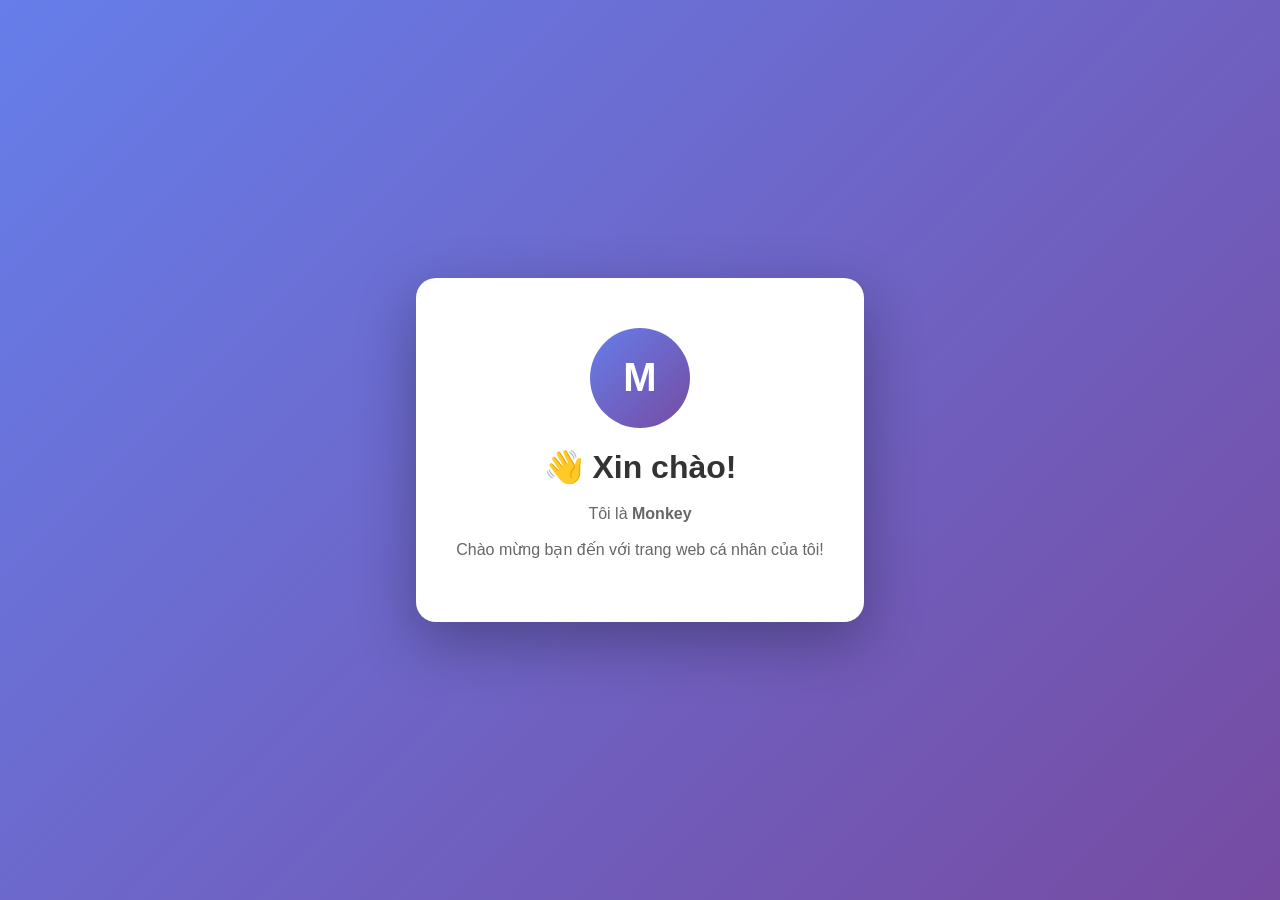
==== index.html @ ac3c1306 "Add initial HTML structure for personal website" ====
<!DOCTYPE html>
<html lang="vi">
<head>
    <meta charset="UTF-8">
    <meta name="viewport" content="width=device-width, initial-scale=1.0">
    <title>Trang web của Monkey</title>
    <style>
        * { margin: 0; padding: 0; box-sizing: border-box; }
        body {
            font-family: 'Segoe UI', Arial, sans-serif;
            min-height: 100vh;
            display: flex;
            align-items: center;
            justify-content: center;
            background: linear-gradient(135deg, #667eea 0%, #764ba2 100%);
            padding: 20px;
        }
        .card {
            background: white;
            padding: 50px 40px;
            border-radius: 20px;
            box-shadow: 0 20px 60px rgba(0,0,0,0.3);
            max-width: 500px;
            text-align: center;
        }
        h1 { color: #333; margin-bottom: 15px; font-size: 2em; }
        p { color: #666; line-height: 1.6; margin-bottom: 10px; }
        .avatar {
            width: 100px; height: 100px;
            border-radius: 50%;
            background: linear-gradient(135deg, #667eea, #764ba2);
            margin: 0 auto 20px;
            display: flex;
            align-items: center;
            justify-content: center;
            color: white;
            font-size: 40px;
            font-weight: bold;
        }
    </style>
</head>
<body>
    <div class="card">
        <div class="avatar">M</div>
        <h1>👋 Xin chào!</h1>
        <p>Tôi là <strong>Monkey</strong></p>
        <p>Chào mừng bạn đến với trang web cá nhân của tôi!</p>
    </div>
</body>
</html>
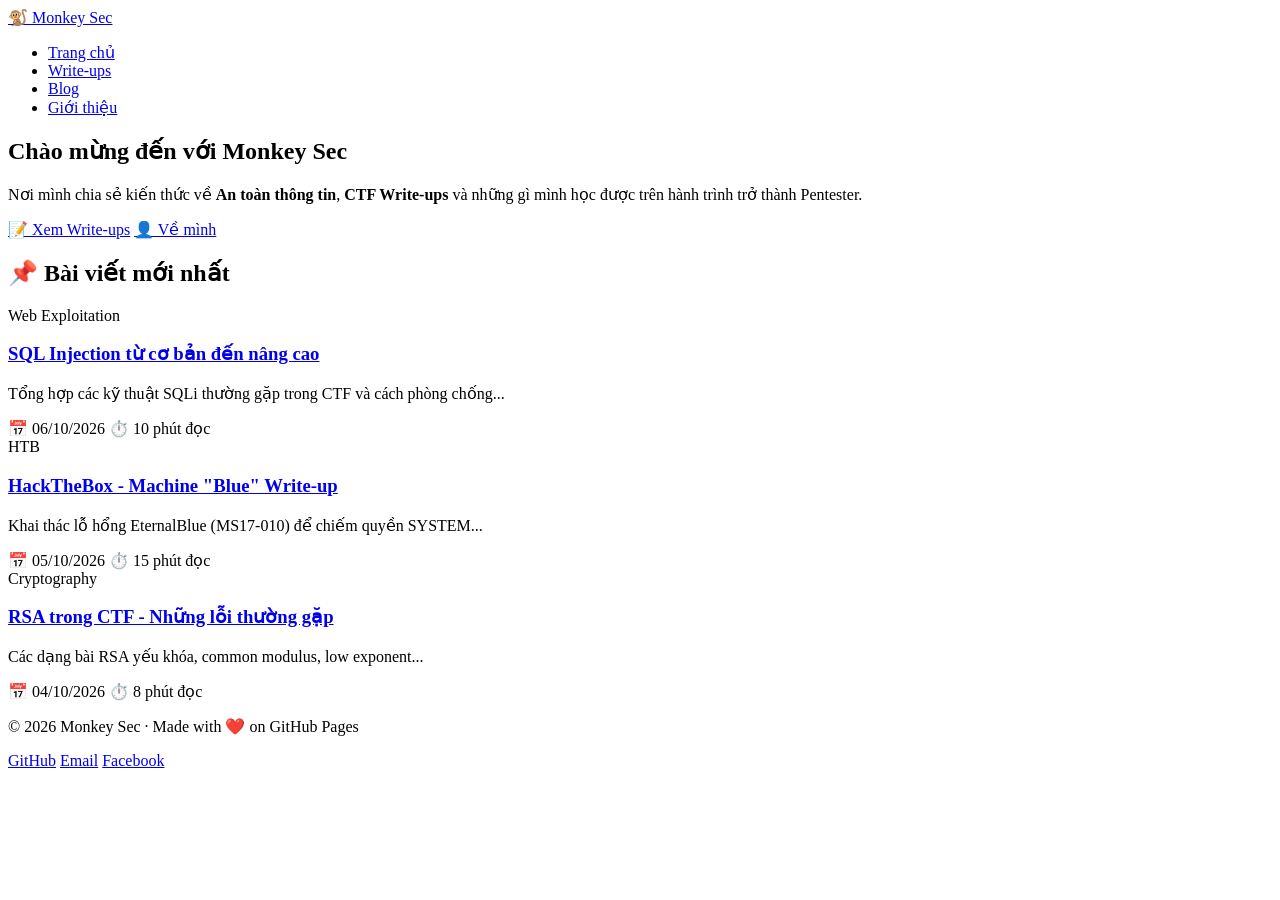
==== commit 9d565f04: "Update index.html" ====
--- a/index.html
+++ b/index.html
@@ -3,48 +3,83 @@
 <head>
     <meta charset="UTF-8">
     <meta name="viewport" content="width=device-width, initial-scale=1.0">
-    <title>Trang web của Monkey</title>
-    <style>
-        * { margin: 0; padding: 0; box-sizing: border-box; }
-        body {
-            font-family: 'Segoe UI', Arial, sans-serif;
-            min-height: 100vh;
-            display: flex;
-            align-items: center;
-            justify-content: center;
-            background: linear-gradient(135deg, #667eea 0%, #764ba2 100%);
-            padding: 20px;
-        }
-        .card {
-            background: white;
-            padding: 50px 40px;
-            border-radius: 20px;
-            box-shadow: 0 20px 60px rgba(0,0,0,0.3);
-            max-width: 500px;
-            text-align: center;
-        }
-        h1 { color: #333; margin-bottom: 15px; font-size: 2em; }
-        p { color: #666; line-height: 1.6; margin-bottom: 10px; }
-        .avatar {
-            width: 100px; height: 100px;
-            border-radius: 50%;
-            background: linear-gradient(135deg, #667eea, #764ba2);
-            margin: 0 auto 20px;
-            display: flex;
-            align-items: center;
-            justify-content: center;
-            color: white;
-            font-size: 40px;
-            font-weight: bold;
-        }
-    </style>
+    <title>Monkey's Security Blog</title>
+    <meta name="description" content="Chia sẻ kiến thức an toàn thông tin và write-up CTF">
+    <link rel="stylesheet" href="css/style.css">
 </head>
 <body>
-    <div class="card">
-        <div class="avatar">M</div>
-        <h1>👋 Xin chào!</h1>
-        <p>Tôi là <strong>Monkey</strong></p>
-        <p>Chào mừng bạn đến với trang web cá nhân của tôi!</p>
-    </div>
+    <!-- HEADER -->
+    <header>
+        <nav>
+            <a href="index.html" class="logo">🐒 Monkey Sec</a>
+            <ul>
+                <li><a href="index.html">Trang chủ</a></li>
+                <li><a href="writeups.html">Write-ups</a></li>
+                <li><a href="blog.html">Blog</a></li>
+                <li><a href="about.html">Giới thiệu</a></li>
+            </ul>
+        </nav>
+    </header>
+
+    <!-- HERO -->
+    <section class="hero">
+        <h1>Chào mừng đến với <span>Monkey Sec</span></h1>
+        <p>Nơi mình chia sẻ kiến thức về <strong>An toàn thông tin</strong>, <strong>CTF Write-ups</strong> và những gì mình học được trên hành trình trở thành Pentester.</p>
+        <div class="hero-buttons">
+            <a href="writeups.html" class="btn btn-primary">📝 Xem Write-ups</a>
+            <a href="about.html" class="btn btn-secondary">👤 Về mình</a>
+        </div>
+    </section>
+
+    <!-- BÀI VIẾT MỚI NHẤT -->
+    <section class="posts">
+        <h2>📌 Bài viết mới nhất</h2>
+        <div class="post-grid">
+            <!-- Bài 1 -->
+            <article class="post-card">
+                <div class="post-tag">Web Exploitation</div>
+                <h3><a href="posts/sample-post.html">SQL Injection từ cơ bản đến nâng cao</a></h3>
+                <p>Tổng hợp các kỹ thuật SQLi thường gặp trong CTF và cách phòng chống...</p>
+                <div class="post-meta">
+                    <span>📅 06/10/2026</span>
+                    <span>⏱️ 10 phút đọc</span>
+                </div>
+            </article>
+
+            <!-- Bài 2 -->
+            <article class="post-card">
+                <div class="post-tag">HTB</div>
+                <h3><a href="posts/sample-post.html">HackTheBox - Machine "Blue" Write-up</a></h3>
+                <p>Khai thác lỗ hổng EternalBlue (MS17-010) để chiếm quyền SYSTEM...</p>
+                <div class="post-meta">
+                    <span>📅 05/10/2026</span>
+                    <span>⏱️ 15 phút đọc</span>
+                </div>
+            </article>
+
+            <!-- Bài 3 -->
+            <article class="post-card">
+                <div class="post-tag">Cryptography</div>
+                <h3><a href="posts/sample-post.html">RSA trong CTF - Những lỗi thường gặp</a></h3>
+                <p>Các dạng bài RSA yếu khóa, common modulus, low exponent...</p>
+                <div class="post-meta">
+                    <span>📅 04/10/2026</span>
+                    <span>⏱️ 8 phút đọc</span>
+                </div>
+            </article>
+        </div>
+    </section>
+
+    <!-- FOOTER -->
+    <footer>
+        <p>© 2026 Monkey Sec · Made with ❤️ on GitHub Pages</p>
+        <div class="social">
+            <a href="https://github.com/monkey1112004">GitHub</a>
+            <a href="#">Email</a>
+            <a href="#">Facebook</a>
+        </div>
+    </footer>
+
+    <script src="js/main.js"></script>
 </body>
 </html>
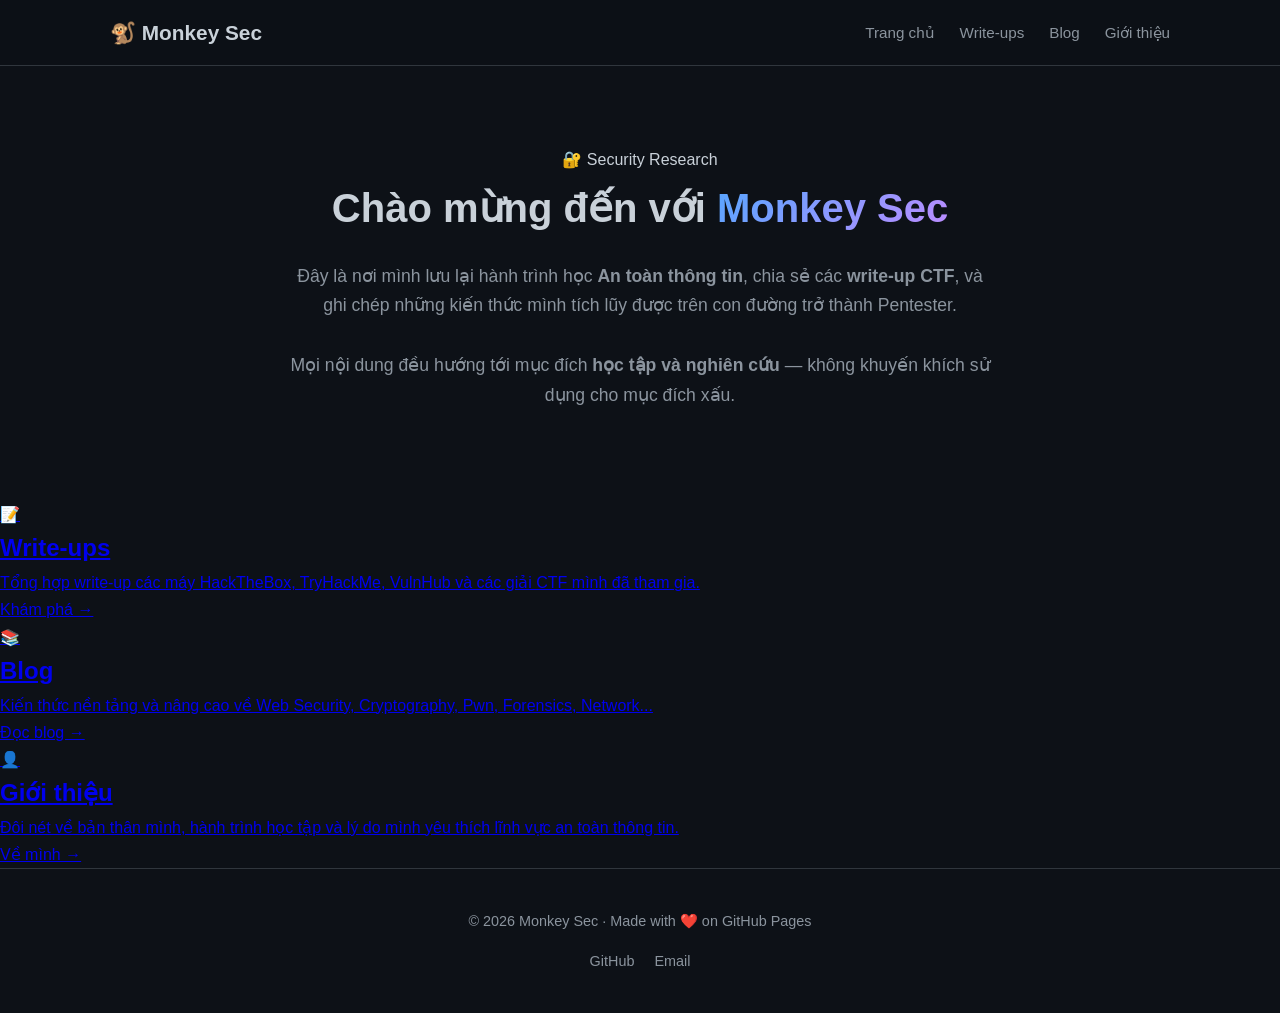
==== commit 93158462: "Update index.html" ====
--- a/index.html
+++ b/index.html
@@ -3,7 +3,7 @@
 <head>
     <meta charset="UTF-8">
     <meta name="viewport" content="width=device-width, initial-scale=1.0">
-    <title>Monkey's Security Blog</title>
+    <title>Monkey Sec — An toàn thông tin & CTF Write-ups</title>
     <meta name="description" content="Chia sẻ kiến thức an toàn thông tin và write-up CTF">
     <link rel="stylesheet" href="css/style.css">
 </head>
@@ -13,7 +13,7 @@
         <nav>
             <a href="index.html" class="logo">🐒 Monkey Sec</a>
             <ul>
-                <li><a href="index.html">Trang chủ</a></li>
+                <li><a href="index.html" class="active">Trang chủ</a></li>
                 <li><a href="writeups.html">Write-ups</a></li>
                 <li><a href="blog.html">Blog</a></li>
                 <li><a href="about.html">Giới thiệu</a></li>
@@ -21,52 +21,47 @@
         </nav>
     </header>
 
-    <!-- HERO -->
+    <!-- HERO / GIỚI THIỆU -->
     <section class="hero">
+        <div class="hero-badge">🔐 Security Research</div>
         <h1>Chào mừng đến với <span>Monkey Sec</span></h1>
-        <p>Nơi mình chia sẻ kiến thức về <strong>An toàn thông tin</strong>, <strong>CTF Write-ups</strong> và những gì mình học được trên hành trình trở thành Pentester.</p>
-        <div class="hero-buttons">
-            <a href="writeups.html" class="btn btn-primary">📝 Xem Write-ups</a>
-            <a href="about.html" class="btn btn-secondary">👤 Về mình</a>
-        </div>
+        <p>
+            Đây là nơi mình lưu lại hành trình học <strong>An toàn thông tin</strong>,
+            chia sẻ các <strong>write-up CTF</strong>, và ghi chép những kiến thức
+            mình tích lũy được trên con đường trở thành Pentester.
+        </p>
+        <p class="hero-sub">
+            Mọi nội dung đều hướng tới mục đích <strong>học tập và nghiên cứu</strong> —
+            không khuyến khích sử dụng cho mục đích xấu.
+        </p>
     </section>
 
-    <!-- BÀI VIẾT MỚI NHẤT -->
-    <section class="posts">
-        <h2>📌 Bài viết mới nhất</h2>
-        <div class="post-grid">
-            <!-- Bài 1 -->
-            <article class="post-card">
-                <div class="post-tag">Web Exploitation</div>
-                <h3><a href="posts/sample-post.html">SQL Injection từ cơ bản đến nâng cao</a></h3>
-                <p>Tổng hợp các kỹ thuật SQLi thường gặp trong CTF và cách phòng chống...</p>
-                <div class="post-meta">
-                    <span>📅 06/10/2026</span>
-                    <span>⏱️ 10 phút đọc</span>
-                </div>
-            </article>
+    <!-- 3 CARD DẪN ĐẾN CÁC TRANG CON -->
+    <section class="sections">
+        <div class="section-grid">
+            <!-- Card 1: Write-ups -->
+            <a href="writeups.html" class="section-card">
+                <div class="section-icon">📝</div>
+                <h2>Write-ups</h2>
+                <p>Tổng hợp write-up các máy HackTheBox, TryHackMe, VulnHub và các giải CTF mình đã tham gia.</p>
+                <span class="section-link">Khám phá →</span>
+            </a>
 
-            <!-- Bài 2 -->
-            <article class="post-card">
-                <div class="post-tag">HTB</div>
-                <h3><a href="posts/sample-post.html">HackTheBox - Machine "Blue" Write-up</a></h3>
-                <p>Khai thác lỗ hổng EternalBlue (MS17-010) để chiếm quyền SYSTEM...</p>
-                <div class="post-meta">
-                    <span>📅 05/10/2026</span>
-                    <span>⏱️ 15 phút đọc</span>
-                </div>
-            </article>
+            <!-- Card 2: Blog -->
+            <a href="blog.html" class="section-card">
+                <div class="section-icon">📚</div>
+                <h2>Blog</h2>
+                <p>Kiến thức nền tảng và nâng cao về Web Security, Cryptography, Pwn, Forensics, Network...</p>
+                <span class="section-link">Đọc blog →</span>
+            </a>
 
-            <!-- Bài 3 -->
-            <article class="post-card">
-                <div class="post-tag">Cryptography</div>
-                <h3><a href="posts/sample-post.html">RSA trong CTF - Những lỗi thường gặp</a></h3>
-                <p>Các dạng bài RSA yếu khóa, common modulus, low exponent...</p>
-                <div class="post-meta">
-                    <span>📅 04/10/2026</span>
-                    <span>⏱️ 8 phút đọc</span>
-                </div>
-            </article>
+            <!-- Card 3: About -->
+            <a href="about.html" class="section-card">
+                <div class="section-icon">👤</div>
+                <h2>Giới thiệu</h2>
+                <p>Đôi nét về bản thân mình, hành trình học tập và lý do mình yêu thích lĩnh vực an toàn thông tin.</p>
+                <span class="section-link">Về mình →</span>
+            </a>
         </div>
     </section>
 
@@ -76,10 +71,18 @@
         <div class="social">
             <a href="https://github.com/monkey1112004">GitHub</a>
             <a href="#">Email</a>
-            <a href="#">Facebook</a>
         </div>
     </footer>
 
     <script src="js/main.js"></script>
 </body>
 </html>
+
+
+
+
+
+
+
+
+
--- a/css/style.css
+++ b/css/style.css
@@ -0,0 +1,244 @@
+/* ============ RESET ============ */
+* {
+    margin: 0;
+    padding: 0;
+    box-sizing: border-box;
+}
+
+:root {
+    --bg: #0d1117;
+    --bg-card: #161b22;
+    --border: #30363d;
+    --text: #c9d1d9;
+    --text-dim: #8b949e;
+    --accent: #58a6ff;
+    --accent-hover: #79c0ff;
+    --green: #3fb950;
+    --red: #f85149;
+    --purple: #bc8cff;
+}
+
+body {
+    font-family: -apple-system, 'Segoe UI', Roboto, sans-serif;
+    background: var(--bg);
+    color: var(--text);
+    line-height: 1.7;
+    font-size: 16px;
+}
+
+/* ============ HEADER ============ */
+header {
+    background: rgba(13, 17, 23, 0.95);
+    backdrop-filter: blur(10px);
+    border-bottom: 1px solid var(--border);
+    position: sticky;
+    top: 0;
+    z-index: 100;
+}
+
+nav {
+    max-width: 1100px;
+    margin: 0 auto;
+    padding: 15px 20px;
+    display: flex;
+    justify-content: space-between;
+    align-items: center;
+}
+
+.logo {
+    font-size: 1.3em;
+    font-weight: bold;
+    color: var(--text);
+    text-decoration: none;
+}
+
+nav ul {
+    display: flex;
+    gap: 25px;
+    list-style: none;
+}
+
+nav a {
+    color: var(--text-dim);
+    text-decoration: none;
+    transition: 0.2s;
+    font-size: 0.95em;
+}
+
+nav a:hover {
+    color: var(--accent);
+}
+
+/* ============ HERO ============ */
+.hero {
+    max-width: 900px;
+    margin: 0 auto;
+    padding: 80px 20px 60px;
+    text-align: center;
+}
+
+.hero h1 {
+    font-size: 2.5em;
+    margin-bottom: 20px;
+}
+
+.hero h1 span {
+    background: linear-gradient(135deg, var(--accent), var(--purple));
+    -webkit-background-clip: text;
+    -webkit-text-fill-color: transparent;
+    background-clip: text;
+}
+
+.hero p {
+    color: var(--text-dim);
+    font-size: 1.1em;
+    max-width: 700px;
+    margin: 0 auto 30px;
+}
+
+.hero-buttons {
+    display: flex;
+    gap: 15px;
+    justify-content: center;
+    flex-wrap: wrap;
+}
+
+.btn {
+    padding: 12px 24px;
+    border-radius: 8px;
+    text-decoration: none;
+    font-weight: 600;
+    transition: 0.2s;
+    display: inline-block;
+}
+
+.btn-primary {
+    background: var(--accent);
+    color: #0d1117;
+}
+
+.btn-primary:hover {
+    background: var(--accent-hover);
+    transform: translateY(-2px);
+}
+
+.btn-secondary {
+    background: var(--bg-card);
+    color: var(--text);
+    border: 1px solid var(--border);
+}
+
+.btn-secondary:hover {
+    border-color: var(--accent);
+    transform: translateY(-2px);
+}
+
+/* ============ POSTS ============ */
+.posts {
+    max-width: 1100px;
+    margin: 0 auto;
+    padding: 40px 20px 80px;
+}
+
+.posts h2 {
+    font-size: 1.8em;
+    margin-bottom: 30px;
+}
+
+.post-grid {
+    display: grid;
+    grid-template-columns: repeat(auto-fill, minmax(300px, 1fr));
+    gap: 20px;
+}
+
+.post-card {
+    background: var(--bg-card);
+    border: 1px solid var(--border);
+    border-radius: 12px;
+    padding: 24px;
+    transition: 0.3s;
+}
+
+.post-card:hover {
+    border-color: var(--accent);
+    transform: translateY(-4px);
+}
+
+.post-tag {
+    display: inline-block;
+    background: rgba(88, 166, 255, 0.15);
+    color: var(--accent);
+    padding: 4px 12px;
+    border-radius: 20px;
+    font-size: 0.8em;
+    font-weight: 600;
+    margin-bottom: 12px;
+}
+
+.post-card h3 {
+    margin-bottom: 10px;
+    font-size: 1.15em;
+}
+
+.post-card h3 a {
+    color: var(--text);
+    text-decoration: none;
+}
+
+.post-card h3 a:hover {
+    color: var(--accent);
+}
+
+.post-card p {
+    color: var(--text-dim);
+    font-size: 0.95em;
+    margin-bottom: 15px;
+}
+
+.post-meta {
+    display: flex;
+    gap: 15px;
+    font-size: 0.85em;
+    color: var(--text-dim);
+}
+
+/* ============ FOOTER ============ */
+footer {
+    border-top: 1px solid var(--border);
+    padding: 40px 20px;
+    text-align: center;
+    color: var(--text-dim);
+    font-size: 0.9em;
+}
+
+.social {
+    margin-top: 15px;
+    display: flex;
+    gap: 20px;
+    justify-content: center;
+}
+
+.social a {
+    color: var(--text-dim);
+    text-decoration: none;
+}
+
+.social a:hover {
+    color: var(--accent);
+}
+
+/* ============ RESPONSIVE ============ */
+@media (max-width: 600px) {
+    nav {
+        flex-direction: column;
+        gap: 15px;
+    }
+    nav ul {
+        gap: 15px;
+        flex-wrap: wrap;
+        justify-content: center;
+    }
+    .hero h1 {
+        font-size: 1.8em;
+    }
+}
